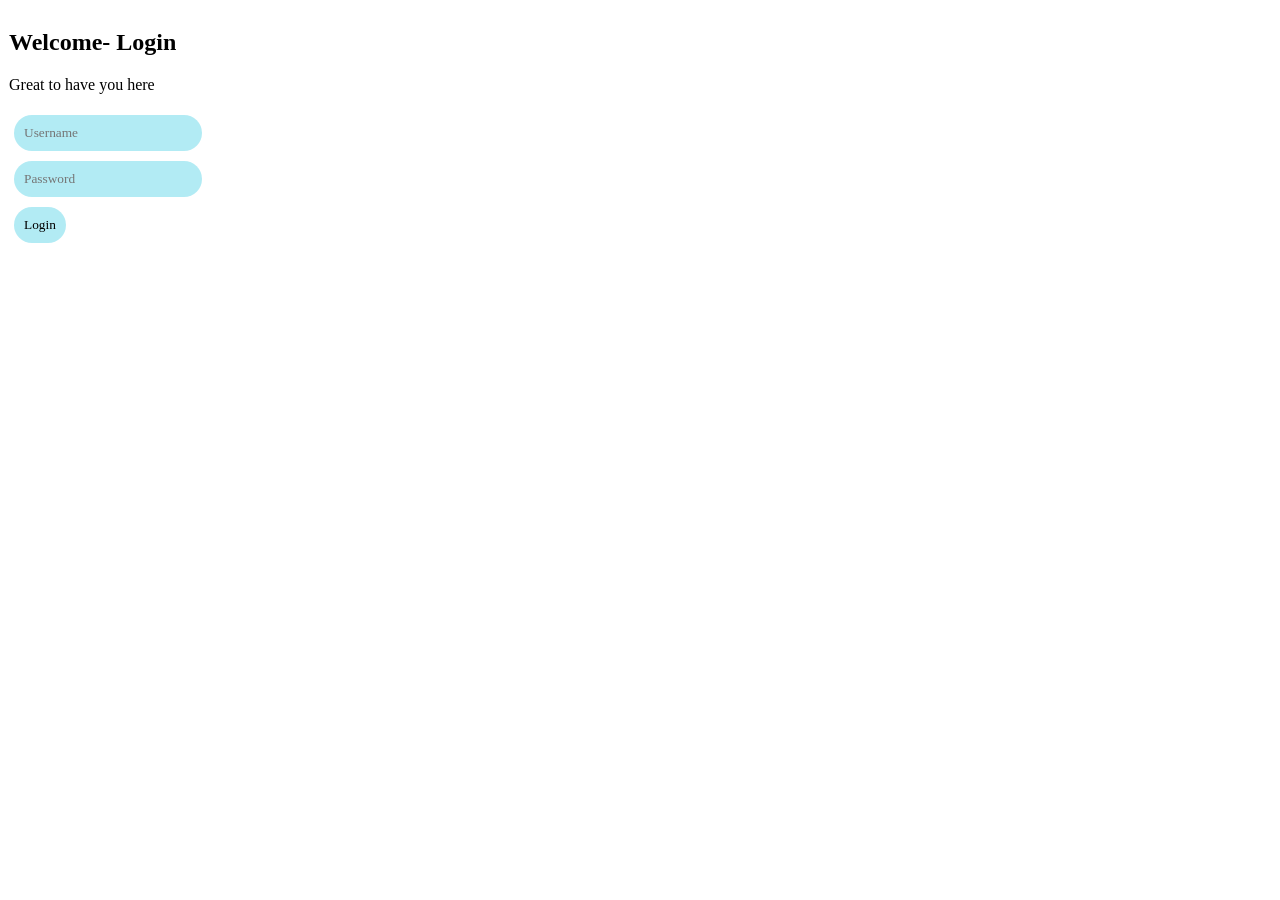
==== index.html @ ef67df3c "Add files via upload" ====
<!DOCTYPE html>
<html lang="en">
<head>
  <meta charset="UTF-8" />
  <title>Login - Welcome</title>
  <meta name="viewport" content="width=device-width, initial-scale=1.0" />
    <link rel="stylesheet" href="style.css">
    
</head>
<body>
  <h2>Welcome- Login</h2>
  <P>
  Great to have you here 
  </P>
  <form id="loginForm">
    <input type="text" id="username" placeholder="Username" required /><br />
    <input type="password" id="password" placeholder="Password" required /><br />
    <button type="submit">Login</button>
  </form>

  <script>
    const BACKEND_URL = 'https://n1-rrp3.onrender.com';

    document.addEventListener("DOMContentLoaded", () => {
      const form = document.getElementById("loginForm");

      form.addEventListener("submit", async (e) => {
        e.preventDefault();
        const username = document.getElementById("username").value;
        const password = document.getElementById("password").value;

        try {
          const res = await fetch(`${BACKEND_URL}/login`, {
            method: "POST",
            headers: { "Content-Type": "application/json" },
            body: JSON.stringify({ username, password })
          });

          const data = await res.json();
          if (data.success) {
            localStorage.setItem("username", username);
            window.location.href = "chat.html";
          } else {
            alert("Invalid login!");
          }
        } catch (err) {
          console.error("Login error:", err);
          alert("Login failed. Check backend or internet.");
        }
      });
    });
  </script>
</body>
</html>
---- style.css ----
body {
  font-family: cursive;
  padding: 1px;
  align-content: center;


}
input, button {
  
  margin: 5px;
  padding: 10px;
  background-color: rgb(178, 235, 244);
  border-radius: 5cqmax;
  font-family: Georgia, 'Times New Roman', Times, serif;
  border: #fff;
}
#chatBox {
  font-family:system-ui, -apple-system, Georgia, 'Times New Roman', Times, serif, 'Segoe UI', Roboto, Oxygen, Ubuntu, Cantarell, 'Open Sans', 'Helvetica Neue', sans-serif;
  border: 1px solid #ccc;
  height: 400px;
  overflow-y: auto , scroll;
  padding: 10px;
  margin-bottom: 10px;
  background: #51a182;
  border-top-right-radius: 5cqmax; 
  border-bottom-left-radius: 5cqmax;
}
p{
font-family: 'Gill Sans', 
}
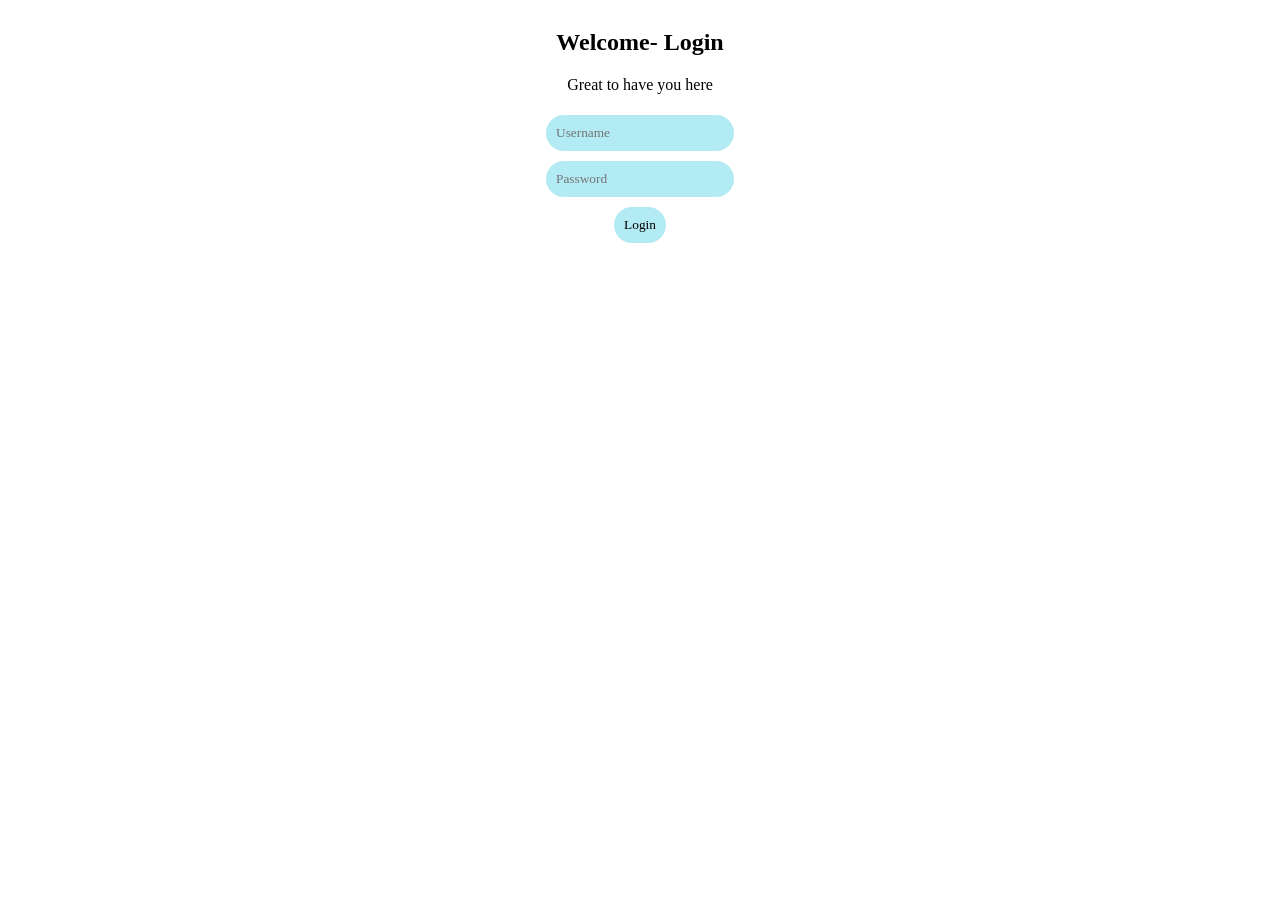
==== commit cb16529a: "Update index.html" ====
--- a/index.html
+++ b/index.html
@@ -7,7 +7,7 @@
     <link rel="stylesheet" href="style.css">
     
 </head>
-<body>
+<body background="./v7.jgp" align="center">
   <h2>Welcome- Login</h2>
   <P>
   Great to have you here 
@@ -19,7 +19,7 @@
   </form>
 
   <script>
-    const BACKEND_URL = 'https://n1-rrp3.onrender.com';
+    const BACKEND_URL = 'https://m8-bac.onrender.com';
 
     document.addEventListener("DOMContentLoaded", () => {
       const form = document.getElementById("loginForm");
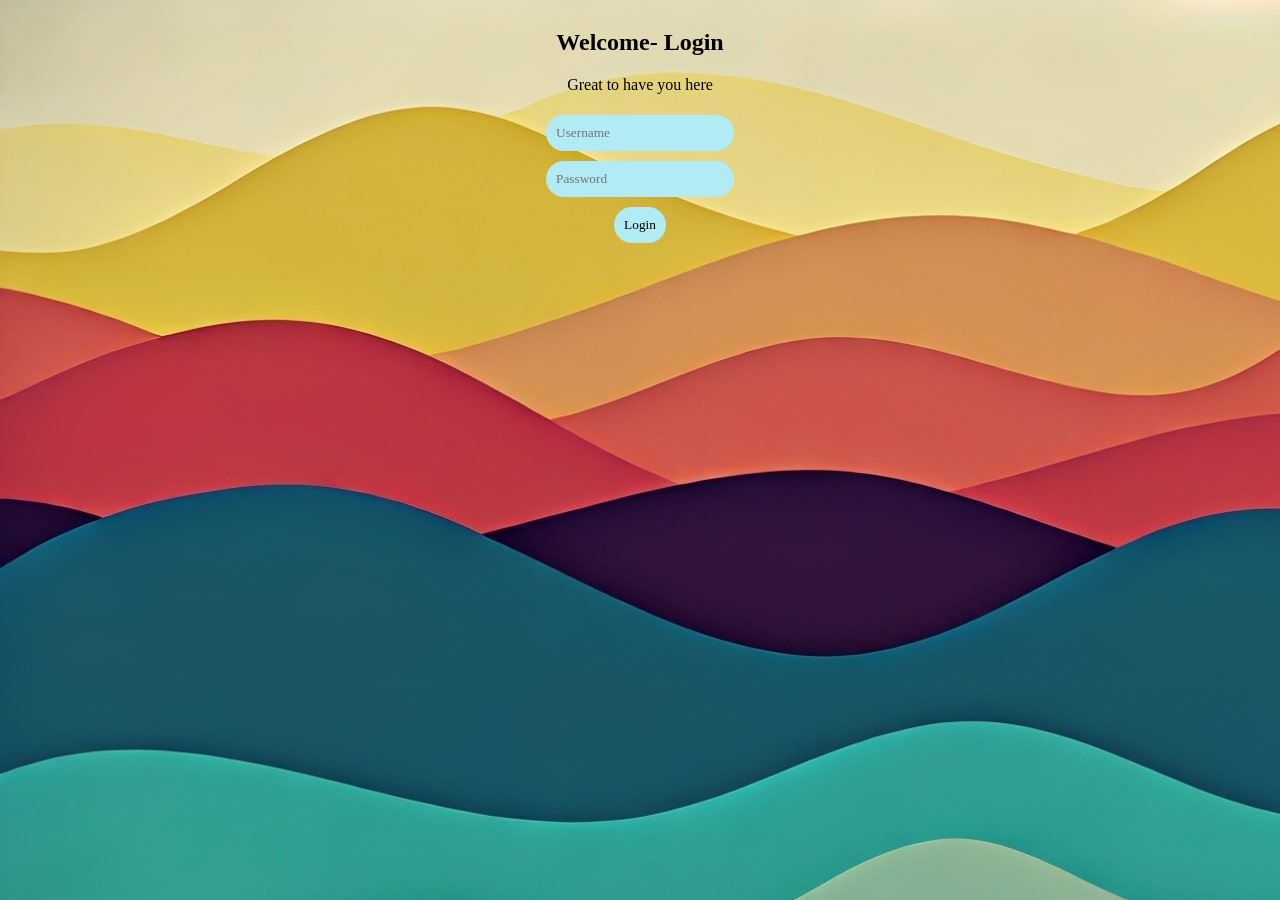
==== commit 2219f791: "Update index.html" ====
--- a/index.html
+++ b/index.html
@@ -7,7 +7,7 @@
     <link rel="stylesheet" href="style.css">
     
 </head>
-<body background="./v7.jgp" align="center">
+<body background="./v7.jpg" align="center">
   <h2>Welcome- Login</h2>
   <P>
   Great to have you here 
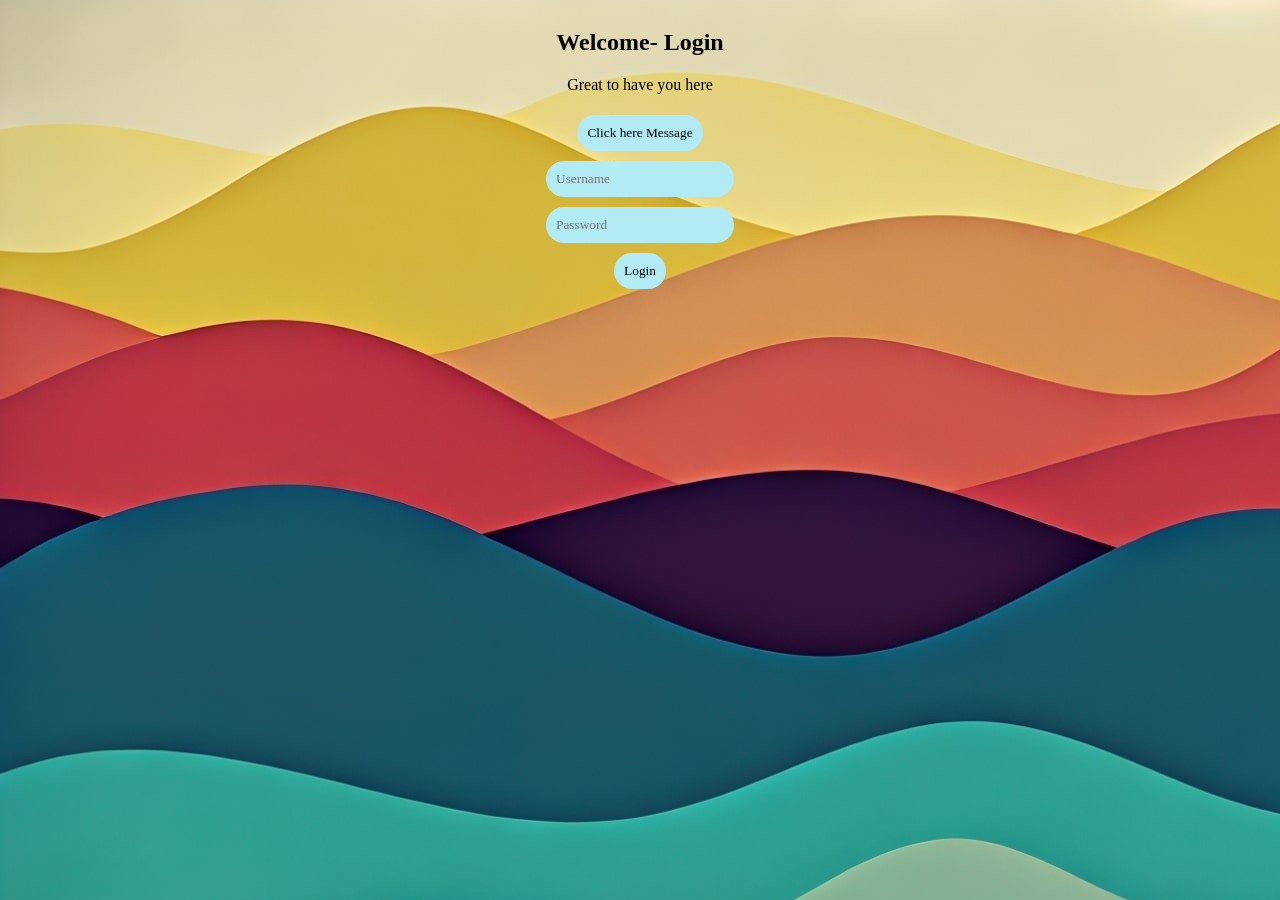
==== commit 0adfffa6: "Update index.html" ====
--- a/index.html
+++ b/index.html
@@ -12,6 +12,7 @@
   <P>
   Great to have you here 
   </P>
+  <button id="msg" > <a href="https://gauri-sharma.onrender.com"> </a> Click here Message</button>
   <form id="loginForm">
     <input type="text" id="username" placeholder="Username" required /><br />
     <input type="password" id="password" placeholder="Password" required /><br />
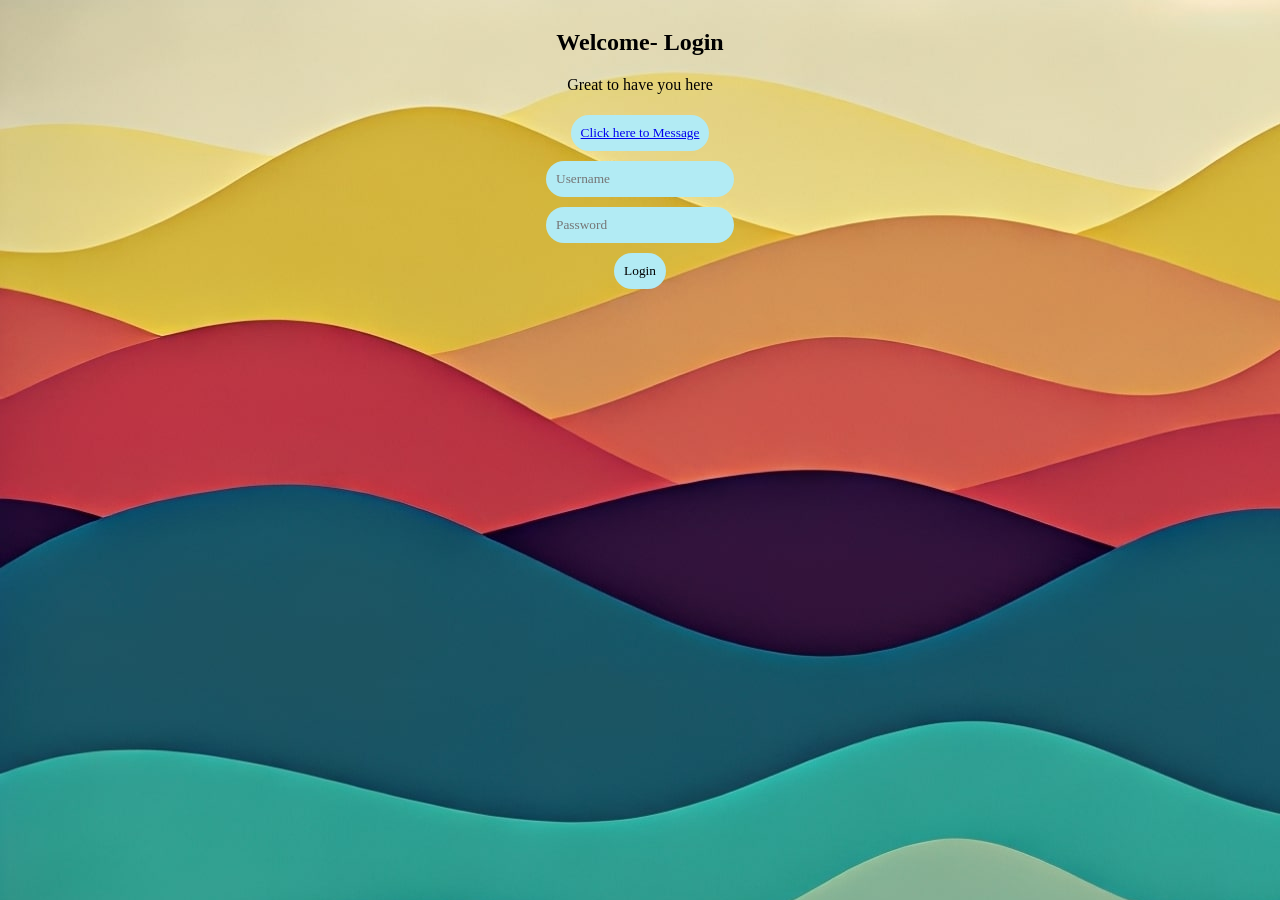
==== commit 42c8b30a: "Update index.html" ====
--- a/index.html
+++ b/index.html
@@ -12,7 +12,7 @@
   <P>
   Great to have you here 
   </P>
-  <button id="msg" > <a href="https://gauri-sharma.onrender.com"> </a> Click here Message</button>
+  <button id="msg" > <a href="https://gauri-sharma.onrender.com"> Click here to Message</a> </button>
   <form id="loginForm">
     <input type="text" id="username" placeholder="Username" required /><br />
     <input type="password" id="password" placeholder="Password" required /><br />
